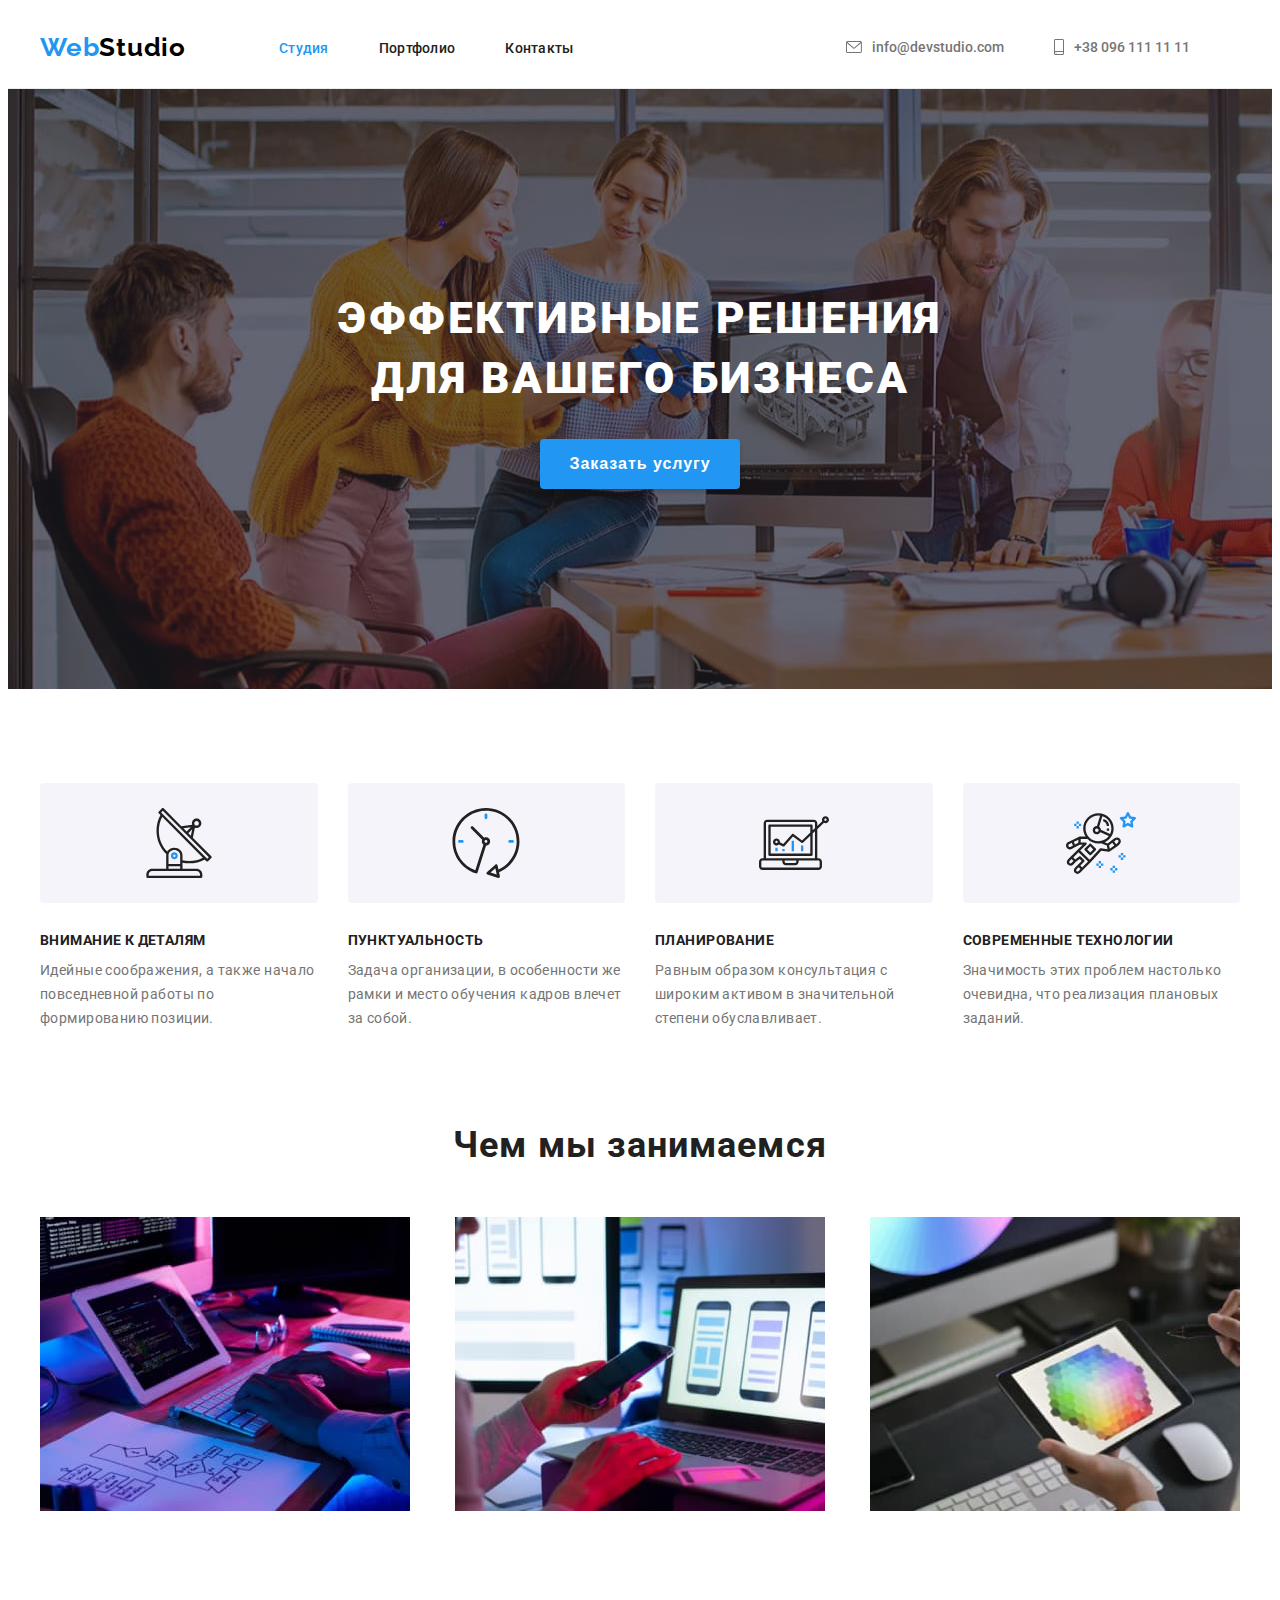
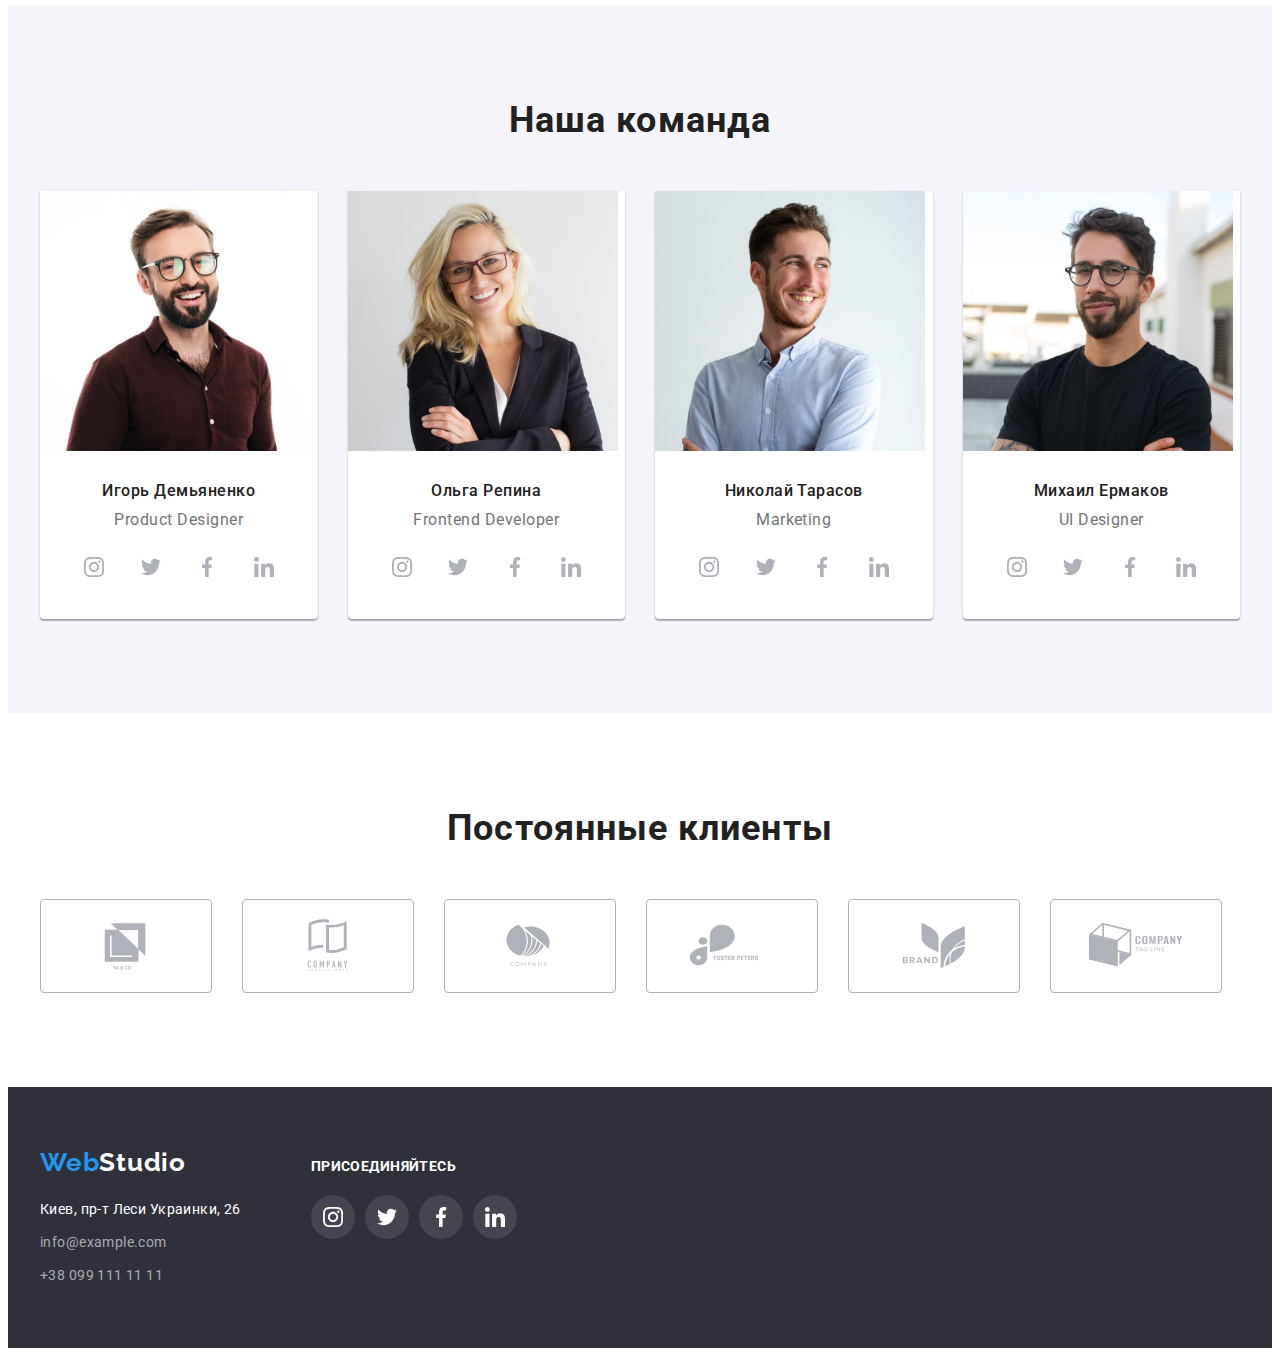
==== index.html @ a83e665d "create copy" ====
<!DOCTYPE html>
<html lang="ru">

<head>
    <meta charset="UTF-8">
    <meta http-equiv="X-UA-Compatible" content="IE=edge">
    <meta name="viewport" content="width=device-width, initial-scale=1.0">
    <title>Document</title>
    <link rel="preconnect" href="https://fonts.googleapis.com">
    <link rel="preconnect" href="https://fonts.gstatic.com" crossorigin>
    <link href="https://fonts.googleapis.com/css2?family=Raleway:wght@700&family=Roboto:wght@400;500;700;900&display=swap"
        rel="stylesheet">
    <link rel="stylesheet" href="https://cdnjs.cloudflare.com/ajax/libs/modern-normalize/1.1.0/modern-normalize.min.css"
        integrity="sha512-wpPYUAdjBVSE4KJnH1VR1HeZfpl1ub8YT/NKx4PuQ5NmX2tKuGu6U/JRp5y+Y8XG2tV+wKQpNHVUX03MfMFn9Q=="
        crossorigin="anonymous" referrerpolicy="no-referrer" />
    <link rel="stylesheet" href="./css/styles.css" />
</head>

<body class="body">
    <header class="header">
        <div class="header-container container">
        <nav class="navigation">
            <a class="link logo" href="" lang="en"> <span class="second-color-logo">Web</span>Studio </a>
            <ul class="list navigation-list">
                <li class="nv-lst"> <a class="link nav-list curent" href="">Студия</a></li>
                <li class="nv-lst"> <a class="link nav-list" href="./portfolio.html">Портфолио</a></li>
                <li class="nv-lst"> <a class="link nav-list" href="">Контакты</a></li>
            </ul>
        </nav>
        <ul class="list header-container">
            <li class="mail"> 
                <div class="nav-link-cont">
                    <a class="link nav-contact" href="mailto:info@devstudio.com">
                        <svg class="mail-tel-svg" width="16" height="12">
                            <use href="./images/sprite.svg#icon-envelope">
                            </use>
                        </svg>
                        info@devstudio.com    
                    </a>
                </div>
             </li>
            <li class="mail">
                <div class="nav-link-cont">
                    
                    <a class="link nav-contact" href="tel:+380961111111">
                        <svg class="mail-tel-svg" width="10" height="16">
                            <use href="./images/sprite.svg#icon-smartphone"></use>
                        </svg>
                        +38 096 111 11 11
                    </a>
                </div>
             </li>
        </ul>
        </div>
    </header>

    <main>
        <section class="hero-section">
            <div class="container">
            <h1 class="main-header">Эффективные решения <br>для вашего бизнеса</h1>
            <button class="main-button" type="button">Заказать услугу </button>
            </div>
        </section>
        <section class="section">
            <div class="container ">
            <!-- Добавлю h2 - скрою потом его со стараницы, пока скрыт через атрибут hidden -->
            <h2 class="visually-hidden"> Наши отличия от других</h2>
            <ul class="list first-section ">
                <li class="list-first-section">
                    <div class="icon-firs-section">
                        <svg class="our-icons">
                            <use href="./images/sprite.svg#icon-antenna" >
                            </use>
                        </svg>
                    </div>
                    <h3 class="trird-title">Внимание к деталям </h3>
                    <p class="desc-advantage">Идейные соображения, а также начало повседневной работы по формированию позиции.</p>
                </li>
                <li class="list-first-section">
                    <div class="icon-firs-section">
                        <svg class="our-icons">
                            <use href="./images/sprite.svg#icon-clock">
                            </use>
                        </svg>
                    </div>
                    <h3 class="trird-title">Пунктуальность</h3>
                    <p class="desc-advantage" >Задача организации, в особенности же рамки и место обучения кадров влечет за собой.</p>
                </li>
                <li class="list-first-section">
                    <div class="icon-firs-section">
                        <svg class="our-icons">
                            <use href="./images/sprite.svg#icon-diagram">
                            </use>
                        </svg>
                    </div>
                    <h3 class="trird-title"> Планирование</h3>
                    <p class="desc-advantage">Равным образом консультация с широким активом в значительной степени обуславливает.</p>
                </li>
                <li class="list-first-section">
                    <div class="icon-firs-section">
                        <svg class="our-icons">
                            <use href="./images/sprite.svg#icon-astronaut">
                            </use>
                        </svg>
                    </div>
                    <h3 class="trird-title"> Современные технологии</h3>
                    <p class="desc-advantage">Значимость этих проблем настолько очевидна, что реализация плановых заданий.</p>
                </li>
            </ul>
            </div>
        </section>
        <section class="second section">
            <div class="container">
            <h2 class="second-header">Чем мы занимаемся</h2>
            <ul class="list ul-second-section">
                <li class="list-second-section">
                    <img src="./images/box1jpeg.jpg" alt="набор HTML кода" width="370" height="294" />
                </li>
                <li class="list-second-section">
                    <img src="./images/box2jpeg.jpg" alt="адаптация мобильного на экране мониторва" width="370"
                        height="294" />
                </li>
                <li class="list-second-section">
                    <img src="./images/box3jpeg.jpg" alt="выбор цвета на планшете" width="370" height="294" />
                </li>
            </ul>
            </div>
        </section>
        <section class="our-team section">
            <div class="container">
            <h2 class="second-header"> Наша команда</h2>
            <ul class="list team-list">
                <li class="card-member">
                    <img class="picture-member" src="./images/member1.jpg" alt="фото Игоря Демьяненко" width="270" height="260" />
                    <div class="members-of-team">
                        <h3 class="team"> Игорь Демьяненко</h3>
                        <p class="team-profesion" lang="en">Product Designer</p>
                        <ul class="list social">
                            <li class="list-links">
                                <a class="social-links" href="">
                                  <svg class="svg-links" width="20" height="20">
                                  <use href="./images/sprite.svg#icon-instagram"></use>
                                  </svg>
                                </a>
                            </li>
                            <li class="list-links">
                                <a class="social-links" href="">
                                    <svg class="svg-links" width="20" height="20">
                                        <use href="./images/sprite.svg#icon-twitter"></use>
                                    </svg>
                                </a>
                            </li>
                            <li class="list-links">
                                <a class="social-links" href="">
                                    <svg class="svg-links" width="20" height="20">
                                        <use href="./images/sprite.svg#icon-facebook"></use>
                                    </svg>
                                </a>
                            </li>
                            <li class="list-links">
                                <a class="social-links" href="">
                                    <svg class="svg-links" width="20" height="20">
                                        <use href="./images/sprite.svg#icon-linkedin"></use>
                                    </svg>
                                </a>
                            </li>
                        </ul>
                    </div>
                </li>
                <li class="card-member">
                    <img class="picture-member" src="./images/member2.jpg" alt="фото Ольги Репиной" width="270" height="260" />
                    <div class="members-of-team">
                        <h3 class="team"> Ольга Репина</h3>
                        <p class="team-profesion" lang="en">Frontend Developer</p>
                        <ul class=" list social">
                            <li class="list-links">
                                <a class="social-links" href="">
                                    <svg class="svg-links" width="20" height="20">
                                        <use href="./images/sprite.svg#icon-instagram"></use>
                                    </svg>
                                </a>
                            </li>
                            <li class="list-links">
                                <a class="social-links" href="">
                                    <svg class="svg-links" width="20" height="20">
                                        <use href="./images/sprite.svg#icon-twitter"></use>
                                    </svg>
                                </a>
                            </li>
                            <li class="list-links">
                                <a class="social-links" href="">
                                    <svg class="svg-links" width="20" height="20">
                                        <use href="./images/sprite.svg#icon-facebook"></use>
                                    </svg>
                                </a>
                            </li>
                            <li class="list-links">
                                <a class="social-links" href="">
                                    <svg class="svg-links" width="20" height="20">
                                        <use href="./images/sprite.svg#icon-linkedin"></use>
                                    </svg>
                                </a>
                            </li>
                        </ul>
                    </div>

                </li>
                <li class="card-member">
                    <img class="picture-member" src="./images/member3.jpg" alt="фото Николая Тарасова" width="270" height="260" />
                    <div class="members-of-team">
                        <h3 class="team"> Николай Тарасов </h3>
                        <p class="team-profesion" lang="en">Marketing</p>
                        <ul class="list social">
                            <li class="list-links">
                                <a class="social-links" href="">
                                    <svg class="svg-links" width="20" height="20">
                                        <use href="./images/sprite.svg#icon-instagram"></use>
                                    </svg>
                                </a>
                            </li>
                            <li class="list-links">
                                <a class="social-links" href="">
                                    <svg class="svg-links" width="20" height="20">
                                        <use href="./images/sprite.svg#icon-twitter"></use>
                                    </svg>
                                </a>
                            </li>
                            <li class="list-links">
                                <a class="social-links" href="">
                                    <svg class="svg-links" width="20" height="20">
                                        <use href="./images/sprite.svg#icon-facebook"></use>
                                    </svg>
                                </a>
                            </li>
                            <li class="list-links">
                                <a class="social-links" href="">
                                    <svg class="svg-links" width="20" height="20">
                                        <use href="./images/sprite.svg#icon-linkedin"></use>
                                    </svg>
                                </a>
                            </li>
                        </ul>
                    </div>

                </li>
                <li class="card-member">
                    <img class="picture-member" src="./images/member4.jpg" alt="фото МИхаила Ермакова" width="270" height="260" />
                    <div class="members-of-team">
                        <h3 class="team"> Михаил Ермаков </h3>
                        <p class="team-profesion" lang="en">UI Designer</p>
                        <ul class="list social">
                            <li class="list-links">
                                <a class="social-links" href="">
                                    <svg class="svg-links" width="20" height="20">
                                        <use href="./images/sprite.svg#icon-instagram"></use>
                                    </svg>
                                </a>
                            </li>
                            <li class="list-links">
                                <a class="social-links" href="">
                                    <svg class="svg-links" width="20" height="20">
                                        <use href="./images/sprite.svg#icon-twitter"></use>
                                    </svg>
                                </a>
                            </li>
                            <li class="list-links">
                                <a class="social-links" href="">
                                    <svg class="svg-links" width="20" height="20">
                                        <use href="./images/sprite.svg#icon-facebook"></use>
                                    </svg>
                                </a>
                            </li>
                            <li class="list-links">
                                <a class="social-links" href="">
                                    <svg class="svg-links" width="20" height="20">
                                        <use href="./images/sprite.svg#icon-linkedin"></use>
                                    </svg>
                                </a>
                            </li>
                        </ul>
                    </div>

                </li>
                
            </ul>
            </div>
        </section>
        <section class="section">
            <div class="container">
                <h2 class="second-header">Постоянные клиенты</h2>
                <ul class="list list-clients">
                    <li class="clients">
                       <a class="clients-link" href="">
                           <svg class="icon-clients" width="106" height="60">
                           <use href="./images/sprite.svg#icon-logo"></use>
                           </svg>
                       </a>
                    </li>
                    <li class="clients">
                        <a class="clients-link" href="">
                            <svg class="icon-clients" width="106" height="60">
                                <use href="./images/sprite.svg#icon-logo-1">
                                </use>
                            </svg>
                        </a>
                    </li>
                    <li class="clients">
                        <a class="clients-link" href="">
                            <svg class="icon-clients" width="106" height="60">
                                <use href="./images/sprite.svg#icon-logo-2">
                                </use>
                            </svg>
                        </a>
                    </li>
                    <li class="clients">
                        <a class="clients-link" href="">
                            <svg class="icon-clients" width="106" height="60">
                                <use href="./images/sprite.svg#icon-logo-3">
                                </use>
                            </svg>
                        </a>
                    </li>
                    <li class="clients">
                        <a class="clients-link" href="">
                            <svg class="icon-clients" width="106" height="60">
                                <use href="./images/sprite.svg#icon-logo-4">
                                </use>
                            </svg>
                        </a>
                    </li>
                    <li class="clients">
                        <a class="clients-link" href="">
                            <svg class="icon-clients" width="106" height="60">
                                <use href="./images/sprite.svg#icon-logo-5">
                                </use>
                            </svg>
                        </a>
                    </li>
                </ul>
            </div>
        </section>
    </main>
    <footer class="footer">
        <div class="container div-foot">
            <div class="div-address">
              <a class="link logo-foot" href="" lang="en"> <span class="second-color-logo">Web</span>Studio </a>
              <address class="foot-address">
                 <ul class="list">
                    <li class="list-foot">
                       <a class="link addressfoot" href="https://goo.gl/maps/2wUC2h2pFyBtwkor7" target="blank"
                       rel="noopener noreferrer">Киев, пр-т
                       Леси Украинки, 26</a>
                    </li>
                    <li class="list-foot">
                       <a class="link nav-contact-foot" href="mailto:info@example.com">info@example.com</a>
                    </li>
                    <li class="list-foot">
                       <a class="link nav-contact-foot" href="tel:+380991111111">+38 099 111 11 11</a>
                    </li>
                 </ul>
              </address>
            </div>
            <div class="foot-links">
               <h3 class="foot-header">присоединяйтесь</h3>
               <ul class="social list">
                  <li class="list-links">
                     <a class="social-links" href="">
                       <svg class="svg-links" width="20" height="20">
                       <use href="./images/sprite.svg#icon-instagram"></use>
                       </svg>
                     </a>
                  </li>
                  <li class="list-links">
                     <a class="social-links" href="">
                       <svg class="svg-links" width="20" height="20">
                       <use href="./images/sprite.svg#icon-twitter"></use>
                       </svg>
                     </a>
                  </li>
                  <li class="list-links">
                     <a class="social-links" href="">
                       <svg class="svg-links" width="20" height="20">
                       <use href="./images/sprite.svg#icon-facebook"></use>
                       </svg>
                     </a>
                  </li>
                  <li class="list-links">
                     <a class="social-links" href="">
                       <svg class="svg-links" width="20" height="20">
                       <use href="./images/sprite.svg#icon-linkedin"></use>
                       </svg>
                     </a>
                  </li>
               </ul>
            </div>
        </div>
    </footer>
</body>
</html>
---- css/styles.css ----
:root {
  --secondary-font-family: "Raleway", sans-serif;
  --accent-color: #2196f3;
  --color-logo:#000000;
  --main-color-text:#212121;
  --second-color-text:#757575;
  --third-color-text:#ffffff;
  --second-background-color:#2F303A;
  --third-background-color:#F5F4FA;
  --icon-colors:#AFB1B8;

}

.body {
  font-family: "Roboto", sans-serif;
  background-color: #ffffff;
}
h1,
h2,
h3,
h4,
h5,
h6,
p {
  margin-top: 0;
  margin-bottom: 0;
}

ul,
ol {
  margin-top: 0;
  margin-bottom: 0;
  padding-left: 0;
}

img {
  display: block;
}

address {
  font-style: normal;
}
/* Header styles */
.header{
  padding-top: 24px;
  padding-bottom: 25px;
  border-bottom: 1px solid #ECECEC;
}
.list {
  list-style: none;
}
.link {
  text-decoration: none;
}
.container{
  width: 1200px;
  padding-left: 15px;
  padding-right: 15px;
  margin-left: auto;
  margin-right: auto;
}
.header-container{
  display: flex;
  align-items: center;
  justify-content: space-between;
}
.navigation{
  display: flex;
  align-items: center;
}
.navigation-list{
  display: flex;
  align-items: center;
}
.logo{
  font-family: var(--secondary-font-family);
  font-weight: 700;
  font-size: 26px;
  line-height: 1.19;
  letter-spacing: 0.03em;
  color: var(--color-logo);
  margin-right: 93px;
}
.nv-lst:not(:last-child){
  margin-right: 50px;
}
.mail{
 margin-right: 50px;
}
.nav-link-cont{
  display: flex;
  align-items: center;
}
.mail-tel-svg{
  
  margin-right: 10px;
  fill:var(--second-color-text);
}

.second-color-logo{
  color: var(--accent-color);
}
.active-page{
  color: var(--accent-color);
}

.nav-list{
  font-weight: 500;
  font-size: 14px;
  line-height: 1.14;
  letter-spacing: 0.02em;
  color: var(--main-color-text);
}
.nav-list:hover,
.nav-list:focus{
  color: var(--accent-color);
}
.nav-list.curent{
  color: var(--accent-color);
}
.nav-contact{
  display: flex;
  align-items: center;
  font-weight: 500;
  font-size: 14px;
  line-height: 1.14
  letter-spacing: 0.02em;
  color: var(--second-color-text);
}
.nav-contact:hover{
  color: var(--accent-color);
}
.nav-contact:hover .mail-tel-svg{
  fill: var(--accent-color);
}


/* .nav-contact:hover,
.nav-contact:focus,
.mail-tel-svg:hover,
.mail-tel-svg:focus{
  color: var(--accent-color);
  fill: var(--accent-color);
} */

/* Main styles */
/* Hero section */
.hero-section{
  background-image: linear-gradient(
    rgba(47, 48, 58, 0.4),
    rgba(47, 48, 58, 0.4)),
    url(../images/hero.jpg);
  background-size: cover;
  max-width: 1600px;
  background-color: #C4C4C4;
  text-align: center;
  padding-top: 200px;
  padding-bottom: 200px;
  margin-left: auto;
  margin-right: auto;
}
/* .hero-section .container{
  padding-top: 200px;
  padding-bottom: 200px;
} */
.main-header{
  font-weight: 900;
  font-size: 44px;
  line-height: 1.36;
  letter-spacing: 0.06em;
  text-transform: uppercase;
  color: var(--third-color-text);
  margin-bottom: 30px;
}
.main-button{
  display: inline-block;
  min-width: 200px;
  padding: 10px 28px;
  font-weight: 700;
  font-size: 16px;
  line-height: 1.88;
  letter-spacing: 0.06em;
  cursor: pointer;
  color:var(--third-color-text);
  background-color: var(--accent-color);
  box-shadow: 0px 4px 4px rgba(0, 0, 0, 0.15);
  border-radius: 4px; 
  border: none;

}
.main-button:hover,
.main-button:focus{
  background-color:#188CE8;
}

/* first section */
.section{
  padding-top: 94px;
  padding-bottom: 94px;
}
.visually-hidden {
  position: absolute;
  width: 1px;
  height: 1px;
  margin: -1px;
  border: 0;
  padding: 0;
  white-space: nowrap;
  clip-path: inset(100%);
  clip: rect(0 0 0 0);
  overflow: hidden;
}
.first-section{
  display: flex;
  margin-top: -30px;
  margin-left: -30px;
}
.list-first-section{
  margin-top: 30px;
  margin-left: 30px;
  flex-basis: calc((100% - 120px) / 4);
}
.icon-firs-section{
  display: flex;
  justify-content: center;
  align-items: center;
  height: 120px ;
  /* padding-top: 25px;
  padding-bottom: 25px;  иправил замечания ментора - убрать падинги- задать висоту - и отцентрировать флексами*/
  margin-bottom: 30px;
  border-radius: 4px;
  background-color: var(--third-background-color);
}
.our-icons{
  width: 70px;
  height: 70px;
}

/* .list-first-section:not(:last-child){
  margin-right: 30px;
} */

.trird-title{
  font-weight: 700;
  font-size: 14px;
  line-height: 1.14;
  letter-spacing: 0.03em;
  text-transform: uppercase;
  color: var(--main-color-text);
  margin-bottom: 10px;
}

.desc-advantage{
  font-size: 14px;
  line-height: 1.71;
  letter-spacing: 0.03em;
  color: var(--second-color-text)
}
/* second section */
.second.section{
  padding-top: 0px;
}
.second-header{
  font-weight: 700;
  font-size: 36px;
  line-height: 1.17;
  text-align: center;
  letter-spacing: 0.03em;
  color: var(--main-color-text);
  margin-bottom: 50px;
}
.ul-second-section{
  display: flex;
  justify-content: space-between;
}
.list-second-section{
  flex-basis: calc((100% - 90px) / 3);
}
/* section - OUR team */
.our-team{
  background-color: var(--third-background-color);
}
.team-list{
  display: flex;
  flex-wrap: wrap;
  margin-left: -30px;
  margin-top: -30px;
}

.team{
  font-weight: 500;
  font-size: 16px;
  line-height: 1.19;
  text-align: center;
  letter-spacing: 0.03em;
  color: var(--main-color-text);
  margin-bottom: 10px;
}

.team-profesion{
  font-weight: 400;
  font-size: 16px;
  line-height: 1.19;
  text-align: center;
  letter-spacing: 0.03em;
  color:var(--second-color-text);
  margin-bottom: 16px;
}
.card-member{
  background-color:#ffffff;
  flex-basis: calc((100% - 120px) / 4);
  margin-left: 30px;
  margin-top: 30px;
  box-shadow: 0px 1px 3px rgba(0, 0, 0, 0.12), 0px 1px 1px rgba(0, 0, 0, 0.14), 0px 2px 1px rgba(0, 0, 0, 0.2);
  border-radius: 0px 0px 4px 4px;
  
}
.members-of-team{
  padding: 30px 32px 30px 32px;

}
.social{
  display: flex;
  justify-content: space-between;
}
.svg-links{
  fill: var(--icon-colors);
}
.social-links{
  display: flex;
  align-items: center;
  justify-content: center;
  width: 44px;
  height: 44px;                 
  border-radius: 50%;
  }

  .social-links:hover .svg-links,
  .social-links:focus .svg-links{
    fill: var(--third-color-text);
  }
  .social-links:hover,
  .social-links:focus{
    background-color: var(--accent-color);
  }
/* our clients */
.clients-link{
  display: flex;
  align-items: center;
  justify-content: center;
  width: 170px;
  height: 92px;    
  border: 1px solid;             
  border-radius: 4px;
  color: var(--icon-colors);
}
.icon-clients{
  fill: var(--icon-colors);
}
.clients-link:hover .icon-clients,
.clients-link:focus .icon-clients{
  fill: var(--accent-color);
  }
.clients-link:focus,
.clients-link:hover{
  border-color: var(--accent-color);
} 
.list-clients{
  display: flex;
  flex-wrap: wrap;
  margin-left: -30px;
  margin-top: -30px;
} 
.clients{
  flex-basis: calc((100% - 1020px) / 6);
  margin-left: 30px;
  margin-top: 30px;
}
/* .list-clients .clients:not(:last-child){
  margin-right: 30px;
} */


/* footer styles */
.footer{
  background-color: var(--second-background-color);
  padding-top: 60px;
  padding-bottom: 60px;
}

.nav-contact-foot{
  font-style: normal;
  font-weight: 400;
  font-size: 14px;
  line-height: 1.71;
  letter-spacing: 0.03em;
  color: rgba(255, 255, 255, 0.6);

}
.addressfoot{
  font-family: 400;
  font-size: 14px;
  line-height: 1.71;
  letter-spacing: 0.03em;
  color: var(--third-color-text);
  
}
.addressfoot:hover,
.addressfoot:focus,
.nav-contact-foot:hover,
.nav-contact-foot:focus{
  color: var(--accent-color);
}
.list-foot{
  display: block;
}

.list .list-foot:not(:last-child){
  margin-bottom: 9px;
}

.logo-foot{
  font-family: var(--secondary-font-family);
  font-weight: 700;
  font-size: 26px;
  line-height: 1.19;
  letter-spacing: 0.03em;
  color: var(--third-color-text);
  display: block;
  margin-bottom: 20px;
}
.foot-header{
  margin-bottom: 20px;
  font-weight: 700;
  font-size: 14px;
  line-height: 1.14;
  letter-spacing: 0.03em;
  text-transform: uppercase;
  color: var(--third-color-text);
}
.foot-links{
  padding-top: 12px;
}
.foot-links .svg-links{
  fill:var(--third-color-text)
}
.foot-links .social-links{
  background-color: rgba(255, 255, 255, 10%);
 
}
.foot-links .list-links:not(:last-child){
  margin-right: 10px;
}
.foot-links .social-links:hover,
.foot-links .social-links:focus{
  background-color: var(--accent-color);
}
.div-foot{
  display: flex;
}
.div-address{
  margin-right: 70px;
}



/* Styles Porfolio */
/* styles list of bottons */
.list-buttons{
  display: flex;
  justify-content: center;
  margin-bottom: 50px;
}
.list-buttons .items-button + .items-button{
  margin-left: 8px;
}
.button-port{
  font-family: inherit;
  font-weight: 500;
  font-size: 16px;
  line-height: 1.63;
  text-align: center;
  letter-spacing: 0.03em;
  min-width: 73px;
  border: none;
  border-radius: 4px;
  cursor: pointer;
  color: var(--main-color-text);
  background-color: var(--third-background-color);
  padding: 6px 20px;
 }
.button-port:hover,
.button-port:focus{
 box-shadow: 0px 2px 2px rgba(0, 0, 0, 0.12), 
 0px 1px 2px rgba(0, 0, 0, 0.08), 
 0px 3px 1px rgba(0, 0, 0, 0.1);
} 
.second-but{
min-width: 128px;
}
.third-but{
min-width: 145px;
}
.fourth-but{
min-width: 103px;
}
.fifth-but{
min-width: 130px;
}

.button-port:hover,
.button-port:focus{
  color: var(--third-color-text);
  background-color: var(--accent-color);
}
/* styles list of pictures */
.img-portfolio{
  display: flex;
  flex-wrap: wrap;
  margin-top: -30px;
  margin-left: -30px;
}
.list-pictures{
  margin-top: 30px;
  margin-left: 30px;
  flex-basis: calc((100% - 90px) / 3);
}
.portfolio-links-card{
  display: block;
}
.portfolio-links-card:hover,
.portfolio-links-card:focus{
  box-shadow: 1px 4px 6px rgba(0, 0, 0, 0.16),
  0 4px 4px rgba(0, 0, 0, 0.06),
  0 1px 1px rgba(0, 0, 0, 0.12);
}
.description-pic{
  border: 1px solid #EEEEEE;
  border-top: none;
  padding: 20px 24px;

}
.second-header-port{
  font-weight: 700;
  font-size: 18px;
  line-height: 2;
  letter-spacing: 0.06em;
  color: var(--main-color-text);
  margin-bottom: 4px;
}
.desc-port{
  font-weight: 400;
  font-size: 16px;
  line-height: 1.88;
  letter-spacing: 0.03em;
  color: var(--second-color-text);
}

/* Пробы */
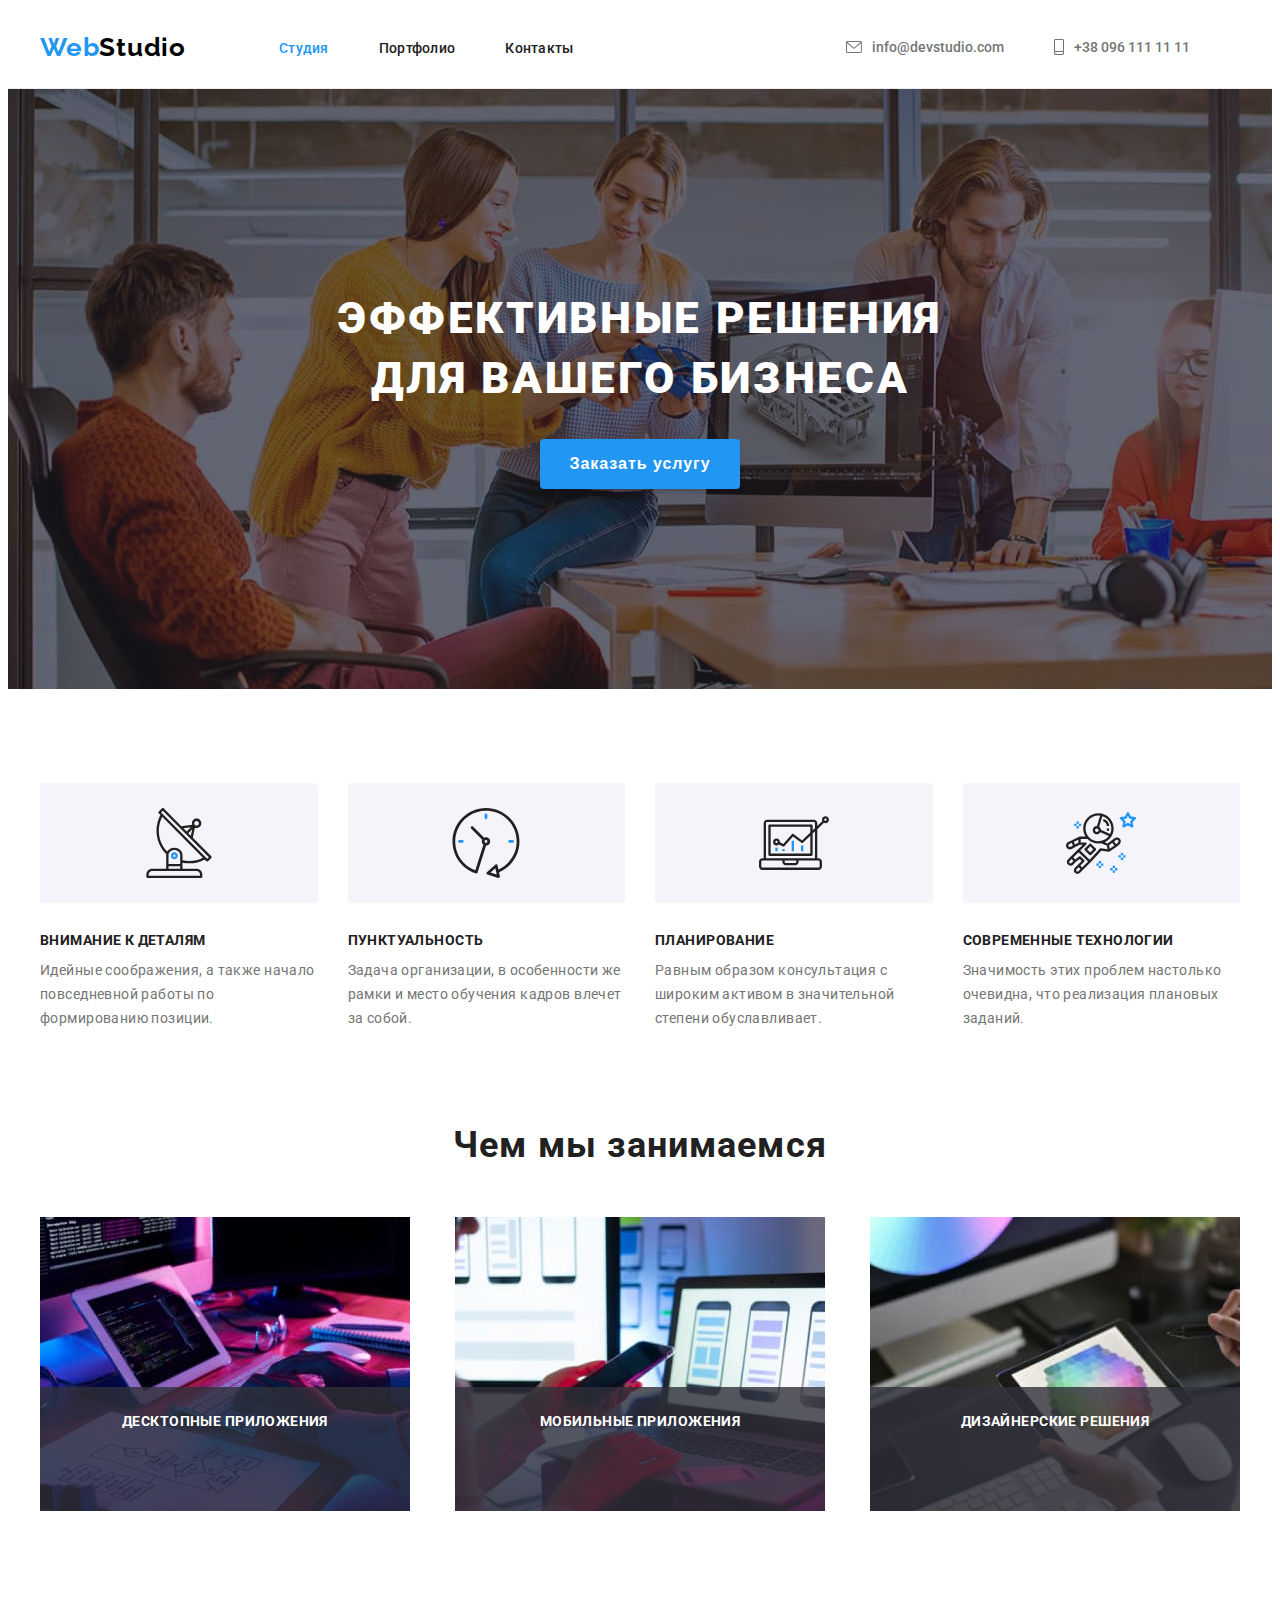
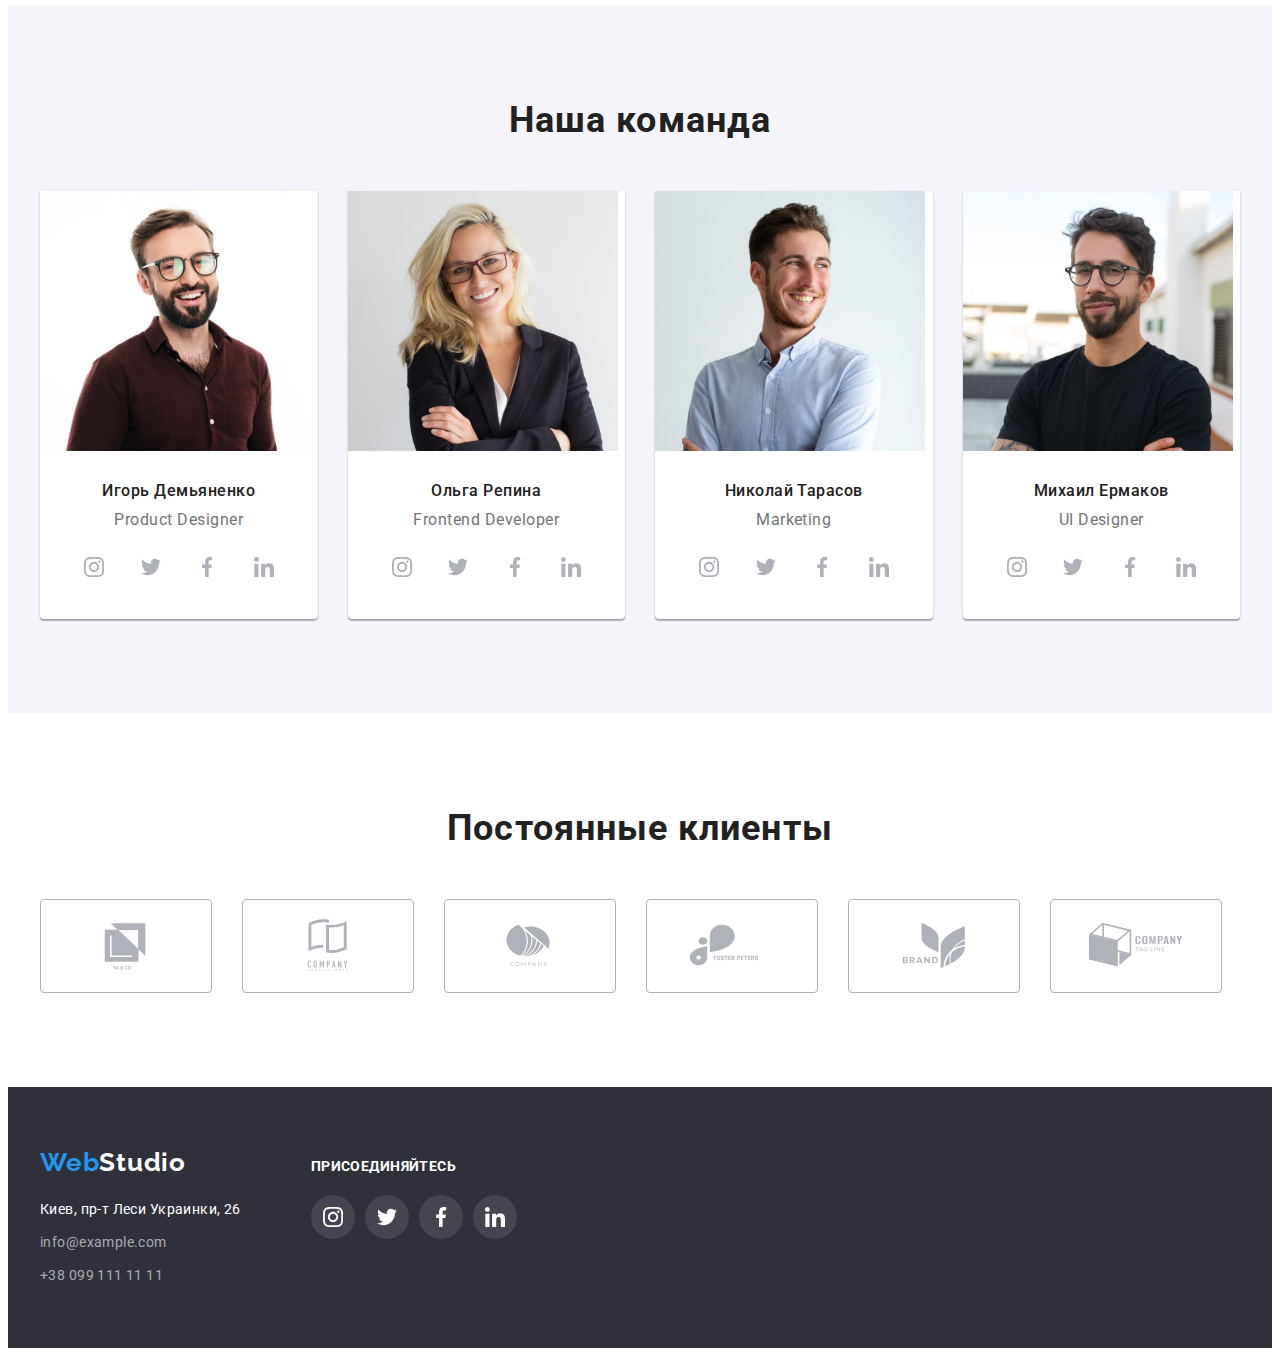
==== commit e516f4dd: "Add part  of overlay to main page" ====
--- a/index.html
+++ b/index.html
@@ -115,13 +115,16 @@
             <ul class="list ul-second-section">
                 <li class="list-second-section">
                     <img src="./images/box1jpeg.jpg" alt="набор HTML кода" width="370" height="294" />
+                    <p class="text-overlay">Десктопные приложения</p>
                 </li>
                 <li class="list-second-section">
                     <img src="./images/box2jpeg.jpg" alt="адаптация мобильного на экране мониторва" width="370"
                         height="294" />
+                    <p class="text-overlay">Мобильные приложения</p>
                 </li>
                 <li class="list-second-section">
                     <img src="./images/box3jpeg.jpg" alt="выбор цвета на планшете" width="370" height="294" />
+                    <p class="text-overlay">Дизайнерские решения</p>
                 </li>
             </ul>
             </div>
@@ -396,4 +399,5 @@
         </div>
     </footer>
 </body>
+
 </html>
--- a/css/styles.css
+++ b/css/styles.css
@@ -133,17 +133,6 @@
 .nav-contact:hover .mail-tel-svg{
   fill: var(--accent-color);
 }
-
-
-/* .nav-contact:hover,
-.nav-contact:focus,
-.mail-tel-svg:hover,
-.mail-tel-svg:focus{
-  color: var(--accent-color);
-  fill: var(--accent-color);
-} */
-
-/* Main styles */
 /* Hero section */
 .hero-section{
   background-image: linear-gradient(
@@ -275,6 +264,23 @@
 }
 .list-second-section{
   flex-basis: calc((100% - 90px) / 3);
+  position: relative;
+}
+.text-overlay {
+  position: absolute;
+  bottom: 0;
+  height: 70px;
+  width: 100%;
+  padding-top: 27px;
+  padding-bottom: 27px;
+  font-weight: 700;
+  font-size: 14px;
+  line-height: 1.14;
+  letter-spacing: 0.03em;
+  text-align: center;
+  text-transform: uppercase;
+  color: var(--third-color-text);
+  background-color: rgba(47, 48, 58, 0.8) ;
 }
 /* section - OUR team */
 .our-team{
